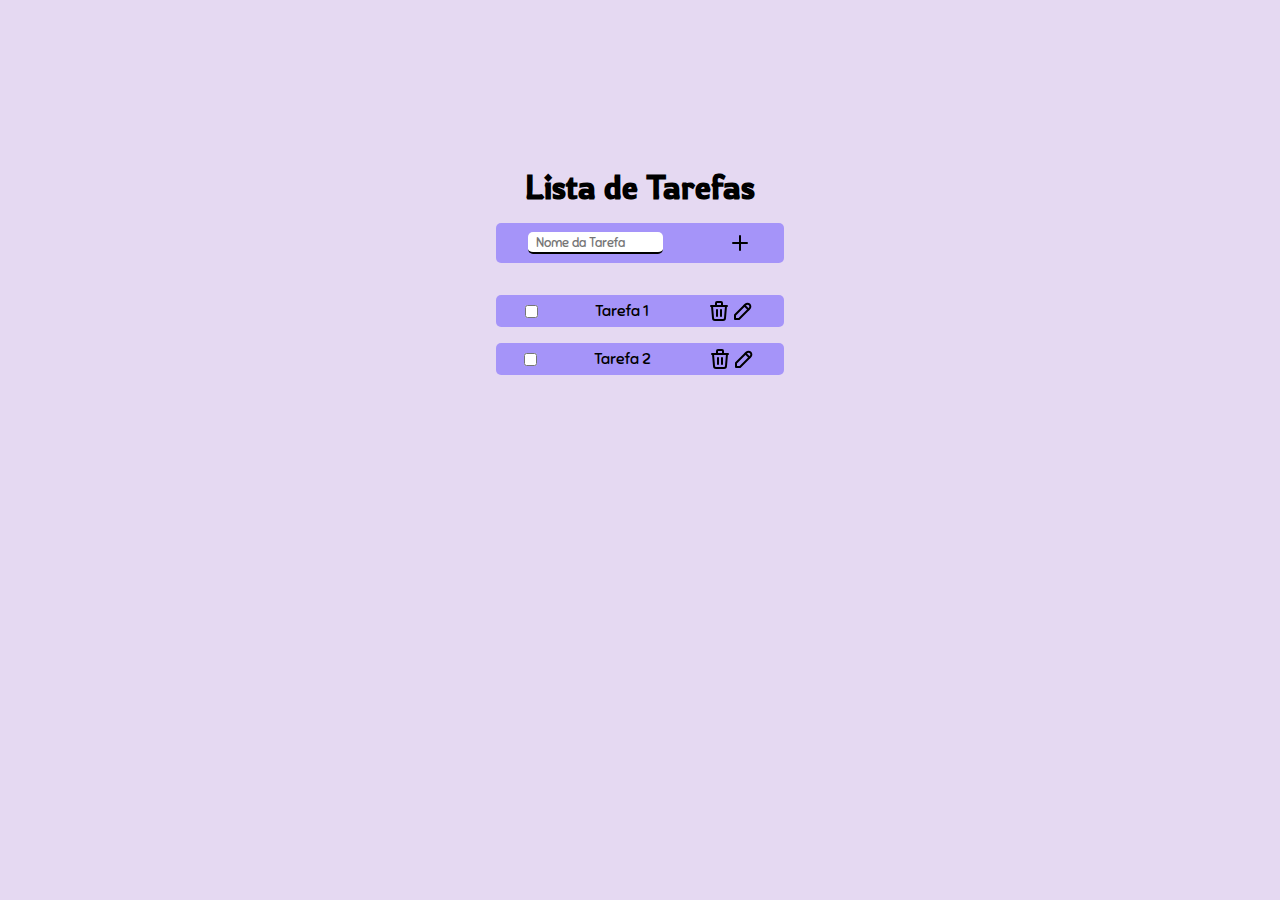
==== index.html @ e4f4f67d "Botão de editar funcionando" ====
<!DOCTYPE html>
<html lang="ptbr">
<head>
    <meta charset="UTF-8">
    <meta name="viewport" content="width=device-width, initial-scale=1.0">
    <title>Lista de Tarefas</title>
    <link rel="stylesheet" href="estilo.css">
    <script type="module" src="logica.js" defer></script>
</head>
<body>
    <div class="container">
        <button id="mudar-tema"></button>
        <div class="listaTarefas">
            <h1>Lista de Tarefas</h1>
                <div class="novaTarefa">
                    <span>
                        <label for="nomeTarefa"></label>
                        <input type="text" id="nomeTarefa" class="nomeTarefa" placeholder="Nome da Tarefa">
                    </span>
                        <svg id="adicionar" xmlns="http://www.w3.org/2000/svg"  width="24"  height="24"  viewBox="0 0 24 24"  fill="none"  stroke="currentColor"  stroke-width="2"  stroke-linecap="round"  stroke-linejoin="round"  class="icon icon-tabler icons-tabler-outline icon-tabler-plus"><path stroke="none" d="M0 0h24v24H0z" fill="none"/><path d="M12 5l0 14" /><path d="M5 12l14 0" /></svg>
                </div> 
                
                <div class="tarefas">
                </div>
                
            </div>
            <div class="progresso">

            </div>
        </div>

    </div>

</body>
</html>
---- estilo.css ----
@font-face {
    font-family: 'Sniglet-Regular';
    src: url('/Sniglet-Regular.ttf');
    font-weight: normal;
    font-style: normal;
}
@font-face {
    font-family: 'Rowdies-Light';
    src: url('/Rowdies-Light.ttf');
    font-weight: normal;
    font-style: normal;
}

:root{
    --fonte-texto: "Sniglet-Regular";
    --fonte-titulo: "Rowdies-Light";

    --cor-textoEscuro: #F5EFFF;
    --cor-primeriaEscuro: #A594F9;
    --cor-secundariaEscuro: #E5D9F2;
    
    --cor-textoClaro: black;
    --cor-primeriaClaro: #E5D9F2;
    --cor-secundariaClaro: #A594F9;
}

*{
    padding: 0;
    margin: 0;
    font-family: var(--fonte-texto);
}

h1{
    font-family: var(--fonte-titulo);
    color: var(--cor-textoClaro);
}

.container{
    display: flex;
    align-items: center;
    justify-content: center;
    width: 100vw;
    height: 100vh;
    background-color: var(--cor-primeriaClaro);
}

.container.tema-escuro{
    display: flex;
    align-items: center;
    justify-content: center;
    width: 100vw;
    height: 100vh;
    background-color: var(--cor-primeriaEscuro);
}

.listaTarefas{
    display: flex;
    flex-direction: column;
    align-items: center;
    justify-content: top;
    margin-top: 3rem;
    height: 70vh;
    width: 20rem;
    padding-top: 1rem;
}

.tarefas{
    width: 90%;
    height: auto;
    display: flex;
    flex-direction: column;
    align-items: center;
    justify-content: center;
    margin-top: 1rem;
}

.tarefa{
    display: flex;
    align-items: center;
    justify-content: space-around;
    width: 100%;
    height: auto;
    min-height: 2rem;
    border-radius: 5px;
    background-color: var(--cor-secundariaClaro);
    margin-top: 1rem;
}

.edicao{
    height: 100%;
    width: auto;
    display: flex;
    align-items: center;
}

.novaTarefa{
    background-color: var(--cor-secundariaClaro);
    width: 90%;
    height: 2.5rem;
    display: flex;
    justify-content:space-around;
    align-items: center;
    border-radius: 5px;
    margin-top: 1rem;
}

.lixo{
    cursor: pointer;
    transition: 0.5s;
}

.editar{
    cursor: pointer;
}

.nomeTarefa{
    height: 1.3rem;
    border-radius: 5px;
    border: none;
    border-bottom: black solid 0.125rem;
    outline: none;
    padding-left: 0.5rem;
}

.salvar{
    background-color: white;
    border: solid 1.3px black;
    border-radius: 5px;
    height: 1.2rem;
    width: 3rem;
    cursor: pointer;
}

.salvar:hover{
    
}

#nome{
    font-family: var(--fonte-texto);
}

svg{
    cursor: pointer;
}

#mudar-tema{
    height: 1rem;
    width: 3rem;
    display: none;
}
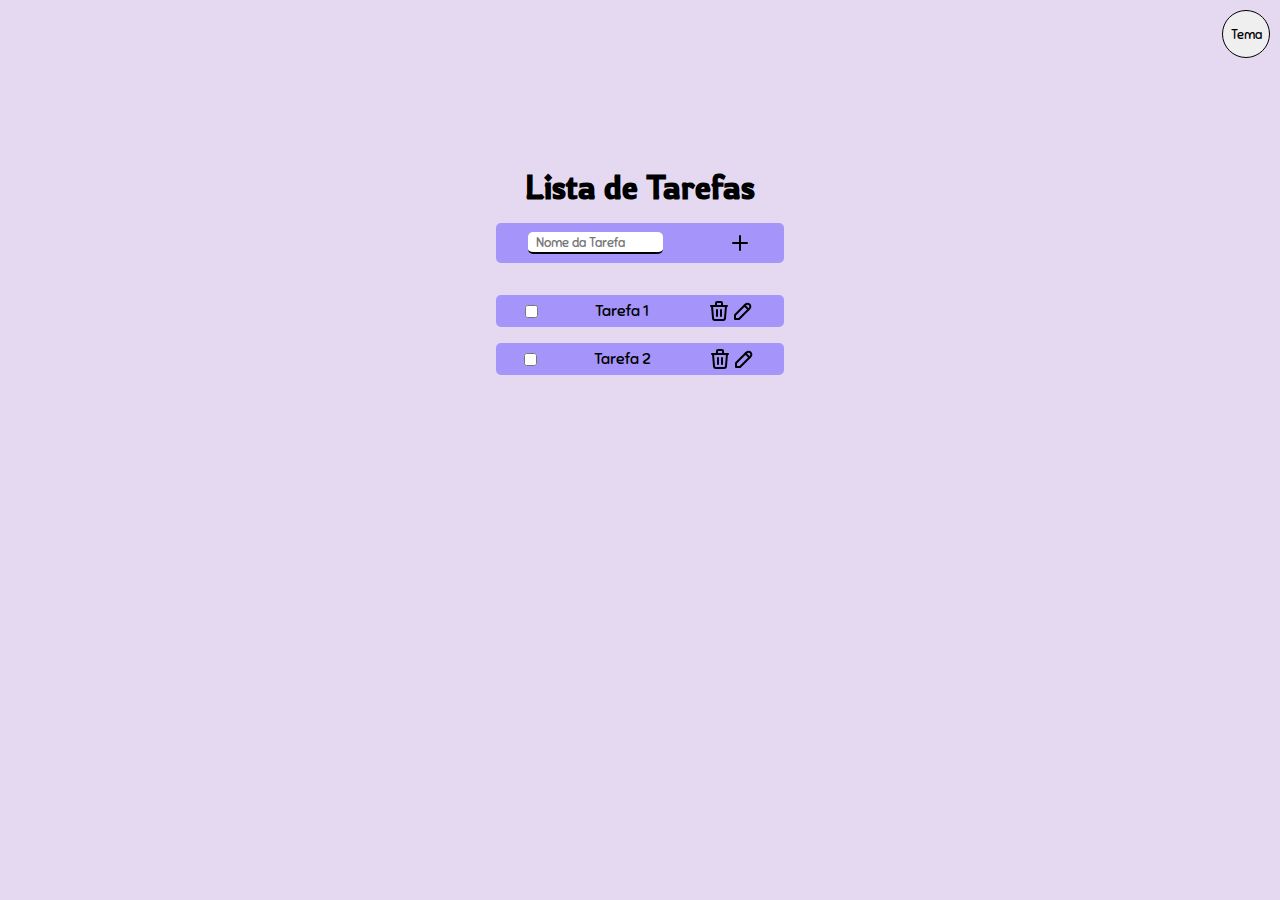
==== commit 3fad1662: "fdsafsd" ====
--- a/index.html
+++ b/index.html
@@ -9,7 +9,7 @@
 </head>
 <body>
     <div class="container">
-        <button id="mudar-tema"></button>
+        <button id="mudar-tema">Tema</button>
         <div class="listaTarefas">
             <h1>Lista de Tarefas</h1>
                 <div class="novaTarefa">
--- a/estilo.css
+++ b/estilo.css
@@ -16,13 +16,29 @@
     --fonte-titulo: "Rowdies-Light";
 
     --cor-textoEscuro: #F5EFFF;
-    --cor-primeriaEscuro: #A594F9;
-    --cor-secundariaEscuro: #E5D9F2;
+    --cor-primeriaEscuro: #31285e;
+    --cor-secundariaEscuro: #110936;
     
     --cor-textoClaro: black;
     --cor-primeriaClaro: #E5D9F2;
     --cor-secundariaClaro: #A594F9;
 }
+
+body[data-theme="dark"] > .container {
+    background-color:var(--cor-primeriaEscuro);
+    color: var(--cor-textoEscuro);
+    
+    
+  } 
+
+  body[data-theme="dark"] .tarefa {
+
+ background-color: var(--cor-secundariaEscuro);
+ }
+
+ body[data-theme="dark"] .listaTarefas {
+columns: var(--cor-textoEscuro);
+ }
 
 *{
     padding: 0;
@@ -42,15 +58,6 @@
     width: 100vw;
     height: 100vh;
     background-color: var(--cor-primeriaClaro);
-}
-
-.container.tema-escuro{
-    display: flex;
-    align-items: center;
-    justify-content: center;
-    width: 100vw;
-    height: 100vh;
-    background-color: var(--cor-primeriaEscuro);
 }
 
 .listaTarefas{
@@ -129,10 +136,24 @@
     height: 1.2rem;
     width: 3rem;
     cursor: pointer;
+    transition: 0.5s ease;
 }
 
 .salvar:hover{
-    
+    /* transform: translateY(-2px); */
+    transform: scale(1.1);
+    background-color: rgb(255, 141, 141);
+    animation: cor 0.5s infinite linear;
+}
+
+@keyframes rodar-peao{
+    0%{transform: rotate(0deg)}
+    100%{transform: rotate(360deg)}
+}
+
+@keyframes cor{
+    0%{filter: hue-rotate(0);}
+    100%{filter: hue-rotate(360deg);}
 }
 
 #nome{
@@ -144,7 +165,11 @@
 }
 
 #mudar-tema{
-    height: 1rem;
+    height: 3rem;
     width: 3rem;
-    display: none;
+    position: fixed;
+    top: 10px;
+    right: 10px;
+    border-radius: 100%;
+    border: solid 1px black;
 }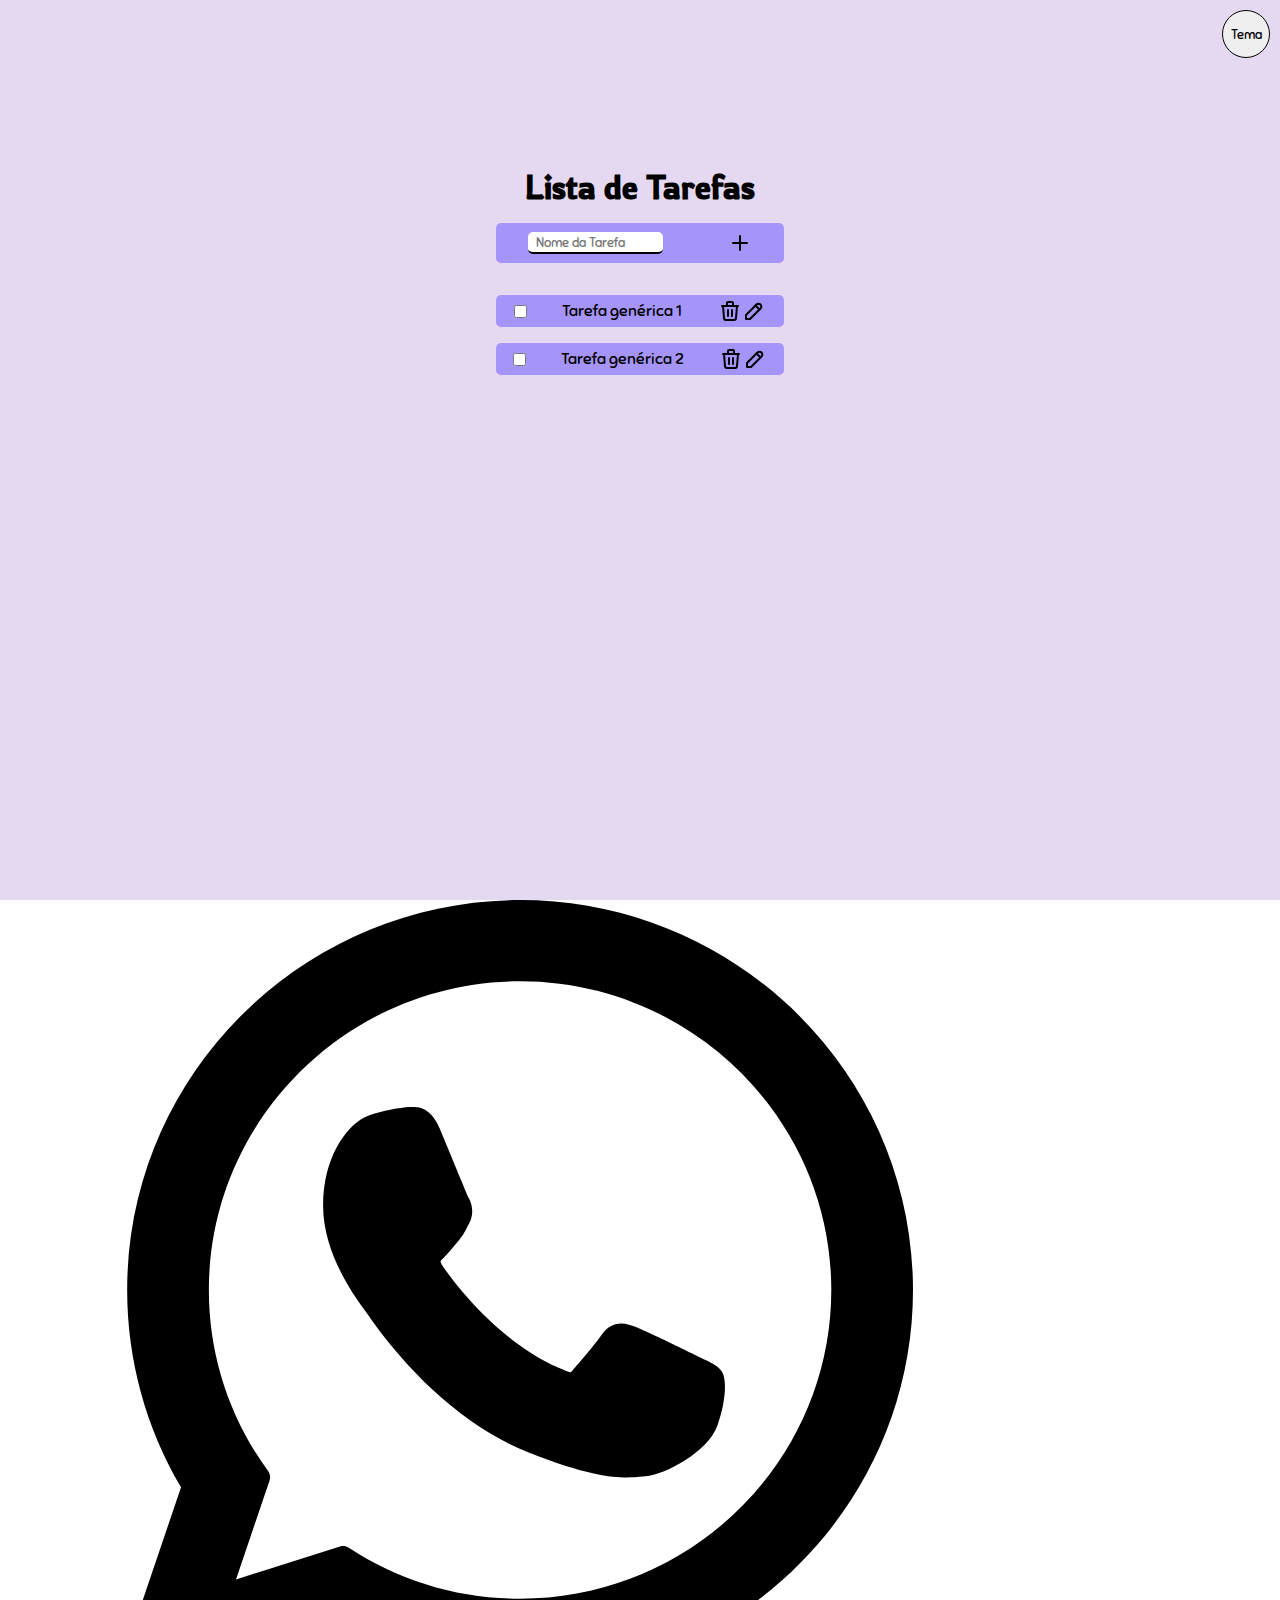
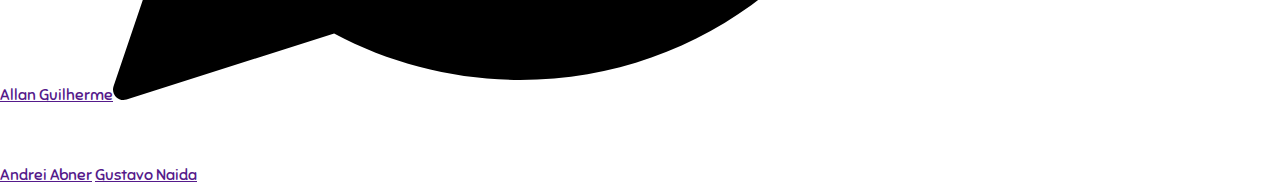
==== commit 79686b18: "inicio do modal" ====
--- a/index.html
+++ b/index.html
@@ -29,6 +29,38 @@
             </div>
         </div>
 
+        <div class="modal">
+            <a href="">Allan Guilherme</a><svg fill="#000000" height="800px" width="800px" version="1.1" id="Layer_1" xmlns="http://www.w3.org/2000/svg" xmlns:xlink="http://www.w3.org/1999/xlink" 
+            viewBox="0 0 308 308" xml:space="preserve">
+       <g id="XMLID_468_">
+           <path id="XMLID_469_" d="M227.904,176.981c-0.6-0.288-23.054-11.345-27.044-12.781c-1.629-0.585-3.374-1.156-5.23-1.156
+               c-3.032,0-5.579,1.511-7.563,4.479c-2.243,3.334-9.033,11.271-11.131,13.642c-0.274,0.313-0.648,0.687-0.872,0.687
+               c-0.201,0-3.676-1.431-4.728-1.888c-24.087-10.463-42.37-35.624-44.877-39.867c-0.358-0.61-0.373-0.887-0.376-0.887
+               c0.088-0.323,0.898-1.135,1.316-1.554c1.223-1.21,2.548-2.805,3.83-4.348c0.607-0.731,1.215-1.463,1.812-2.153
+               c1.86-2.164,2.688-3.844,3.648-5.79l0.503-1.011c2.344-4.657,0.342-8.587-0.305-9.856c-0.531-1.062-10.012-23.944-11.02-26.348
+               c-2.424-5.801-5.627-8.502-10.078-8.502c-0.413,0,0,0-1.732,0.073c-2.109,0.089-13.594,1.601-18.672,4.802
+               c-5.385,3.395-14.495,14.217-14.495,33.249c0,17.129,10.87,33.302,15.537,39.453c0.116,0.155,0.329,0.47,0.638,0.922
+               c17.873,26.102,40.154,45.446,62.741,54.469c21.745,8.686,32.042,9.69,37.896,9.69c0.001,0,0.001,0,0.001,0
+               c2.46,0,4.429-0.193,6.166-0.364l1.102-0.105c7.512-0.666,24.02-9.22,27.775-19.655c2.958-8.219,3.738-17.199,1.77-20.458
+               C233.168,179.508,230.845,178.393,227.904,176.981z"/>
+           <path id="XMLID_470_" d="M156.734,0C73.318,0,5.454,67.354,5.454,150.143c0,26.777,7.166,52.988,20.741,75.928L0.212,302.716
+               c-0.484,1.429-0.124,3.009,0.933,4.085C1.908,307.58,2.943,308,4,308c0.405,0,0.813-0.061,1.211-0.188l79.92-25.396
+               c21.87,11.685,46.588,17.853,71.604,17.853C240.143,300.27,308,232.923,308,150.143C308,67.354,240.143,0,156.734,0z
+                M156.734,268.994c-23.539,0-46.338-6.797-65.936-19.657c-0.659-0.433-1.424-0.655-2.194-0.655c-0.407,0-0.815,0.062-1.212,0.188
+               l-40.035,12.726l12.924-38.129c0.418-1.234,0.209-2.595-0.561-3.647c-14.924-20.392-22.813-44.485-22.813-69.677
+               c0-65.543,53.754-118.867,119.826-118.867c66.064,0,119.812,53.324,119.812,118.867
+               C276.546,215.678,222.799,268.994,156.734,268.994z"/>
+       </g>
+       </svg>
+       <ul>
+        <li></li>
+        <li></li>
+        <li></li>
+       </ul>
+            <a href="">Andrei Abner</a>
+            <a href="">Gustavo Naida</a>
+        </div>
+
     </div>
 
 </body>
--- a/estilo.css
+++ b/estilo.css
@@ -17,7 +17,7 @@
 
     --cor-textoEscuro: #F5EFFF;
     --cor-primeriaEscuro: #31285e;
-    --cor-secundariaEscuro: #110936;
+    --cor-secundariaEscuro: #A594F9;
     
     --cor-textoClaro: black;
     --cor-primeriaClaro: #E5D9F2;
@@ -27,17 +27,18 @@
 body[data-theme="dark"] > .container {
     background-color:var(--cor-primeriaEscuro);
     color: var(--cor-textoEscuro);
-    
-    
   } 
 
-  body[data-theme="dark"] .tarefa {
-
- background-color: var(--cor-secundariaEscuro);
+body[data-theme="dark"] .tarefa {
+    background-color: var(--cor-secundariaEscuro);
  }
 
- body[data-theme="dark"] .listaTarefas {
-columns: var(--cor-textoEscuro);
+body[data-theme="dark"] .listaTarefas {
+    columns: var(--cor-textoEscuro);
+}
+
+ body[data-theme="dark"] h1{
+    color: var(--cor-textoEscuro);
  }
 
 *{
@@ -49,6 +50,7 @@
 h1{
     font-family: var(--fonte-titulo);
     color: var(--cor-textoClaro);
+    transition: 0.5s;
 }
 
 .container{
@@ -58,6 +60,7 @@
     width: 100vw;
     height: 100vh;
     background-color: var(--cor-primeriaClaro);
+    transition: 0.5s;
 }
 
 .listaTarefas{
@@ -113,7 +116,6 @@
 
 .lixo{
     cursor: pointer;
-    transition: 0.5s;
 }
 
 .editar{
@@ -140,20 +142,7 @@
 }
 
 .salvar:hover{
-    /* transform: translateY(-2px); */
     transform: scale(1.1);
-    background-color: rgb(255, 141, 141);
-    animation: cor 0.5s infinite linear;
-}
-
-@keyframes rodar-peao{
-    0%{transform: rotate(0deg)}
-    100%{transform: rotate(360deg)}
-}
-
-@keyframes cor{
-    0%{filter: hue-rotate(0);}
-    100%{filter: hue-rotate(360deg);}
 }
 
 #nome{
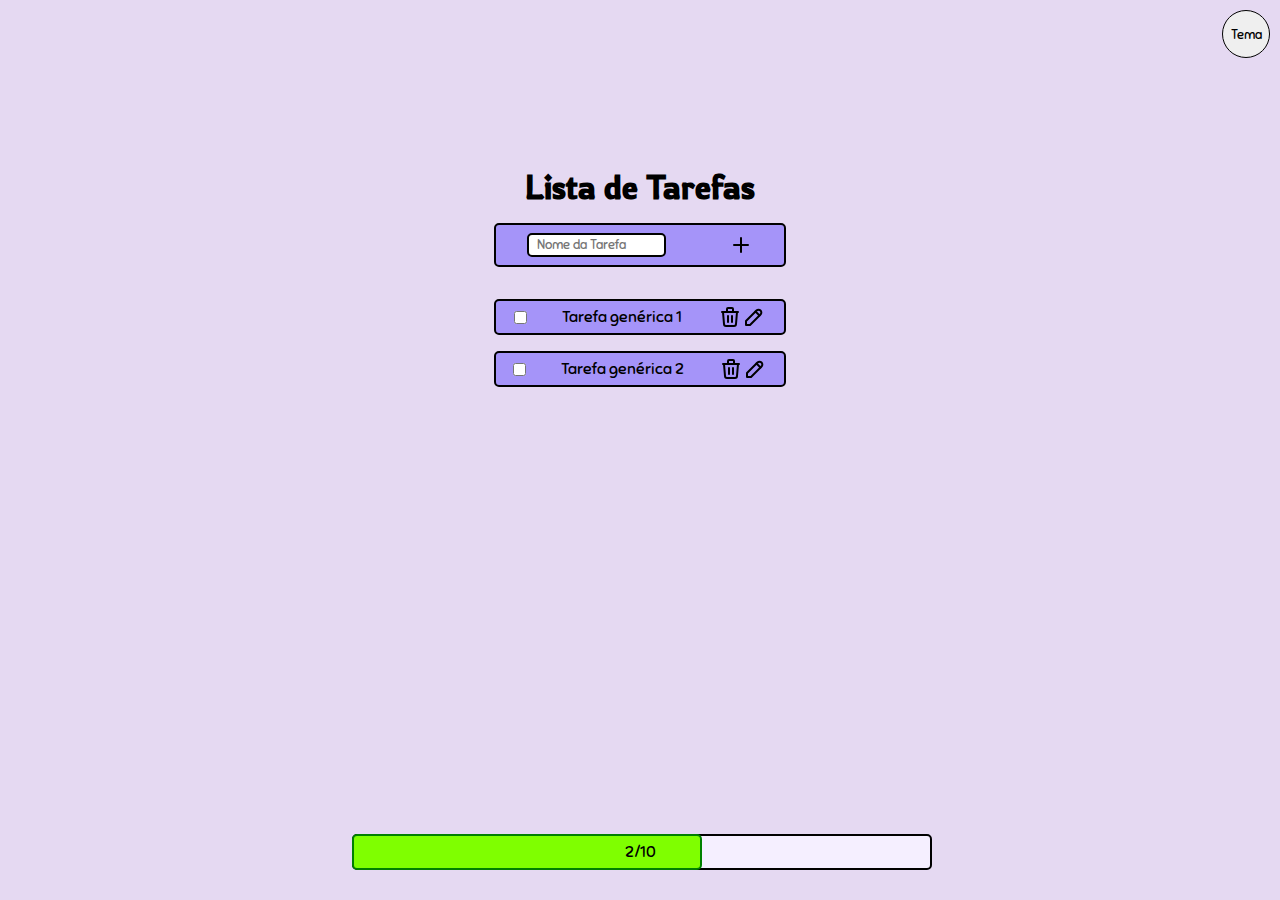
==== commit 9bb80f12: "barra de progresso nao finalizada" ====
--- a/index.html
+++ b/index.html
@@ -24,12 +24,14 @@
                 </div>
                 
             </div>
-            <div class="progresso">
-
+            <div class="progressbar">
+                <div class="fundo"></div>
+                <div class="porcentagem"></div>
+                <p class="numeros">2/10</p>
             </div>
         </div>
 
-        <div class="modal">
+        <!-- <div class="modal">
             <a href="">Allan Guilherme</a><svg fill="#000000" height="800px" width="800px" version="1.1" id="Layer_1" xmlns="http://www.w3.org/2000/svg" xmlns:xlink="http://www.w3.org/1999/xlink" 
             viewBox="0 0 308 308" xml:space="preserve">
        <g id="XMLID_468_">
@@ -61,7 +63,7 @@
             <a href="">Gustavo Naida</a>
         </div>
 
-    </div>
+    </div> -->
 
 </body>
 </html>--- a/estilo.css
+++ b/estilo.css
@@ -31,16 +31,18 @@
 
 body[data-theme="dark"] .tarefa {
     background-color: var(--cor-secundariaEscuro);
+    border: solid 2px var(--cor-secundariaClaro);
  }
 
 body[data-theme="dark"] .listaTarefas {
     columns: var(--cor-textoEscuro);
 }
-
- body[data-theme="dark"] h1{
+body[data-theme="dark"] h1{
     color: var(--cor-textoEscuro);
- }
-
+}
+body[data-theme="dark"] .novaTarefa{
+    border: solid 2px var(--cor-secundariaClaro);
+}
 *{
     padding: 0;
     margin: 0;
@@ -94,6 +96,7 @@
     border-radius: 5px;
     background-color: var(--cor-secundariaClaro);
     margin-top: 1rem;
+    border: solid 2px black;
 }
 
 .edicao{
@@ -112,6 +115,7 @@
     align-items: center;
     border-radius: 5px;
     margin-top: 1rem;
+    border: solid 2px black;
 }
 
 .lixo{
@@ -126,7 +130,7 @@
     height: 1.3rem;
     border-radius: 5px;
     border: none;
-    border-bottom: black solid 0.125rem;
+    border: black solid 2px;
     outline: none;
     padding-left: 0.5rem;
 }
@@ -161,4 +165,48 @@
     right: 10px;
     border-radius: 100%;
     border: solid 1px black;
-}+}
+
+.progressbar{
+    position: fixed;
+    width: 45%;
+    height: 2rem;
+    bottom: 2rem;
+    border-radius: 5px;
+    display: flex;
+    align-items:center;
+    justify-content:flex-start;
+}
+
+.fundo{
+    width: 100%;
+    height: 100%;
+    background-color: var(--cor-textoEscuro);
+    border: solid 2px black;
+    border-radius: 5px;
+    position: absolute;
+    z-index: 0;
+}
+
+.porcentagem{
+    width: 60%;
+    height: 100%;
+    background-color: chartreuse;
+    border: solid 2px green;
+    border-radius: 5px;
+    position: absolute;
+    z-index: 1;
+    transition: 0.5s;
+}
+
+.numeros{
+    text-align: center;
+    position: absolute;
+    left: 50%;
+    transform: translateX(-50%);
+    z-index: 1;
+}
+
+/* body[data-theme="dark"] > .porcentagem {
+    width: 0;
+}  */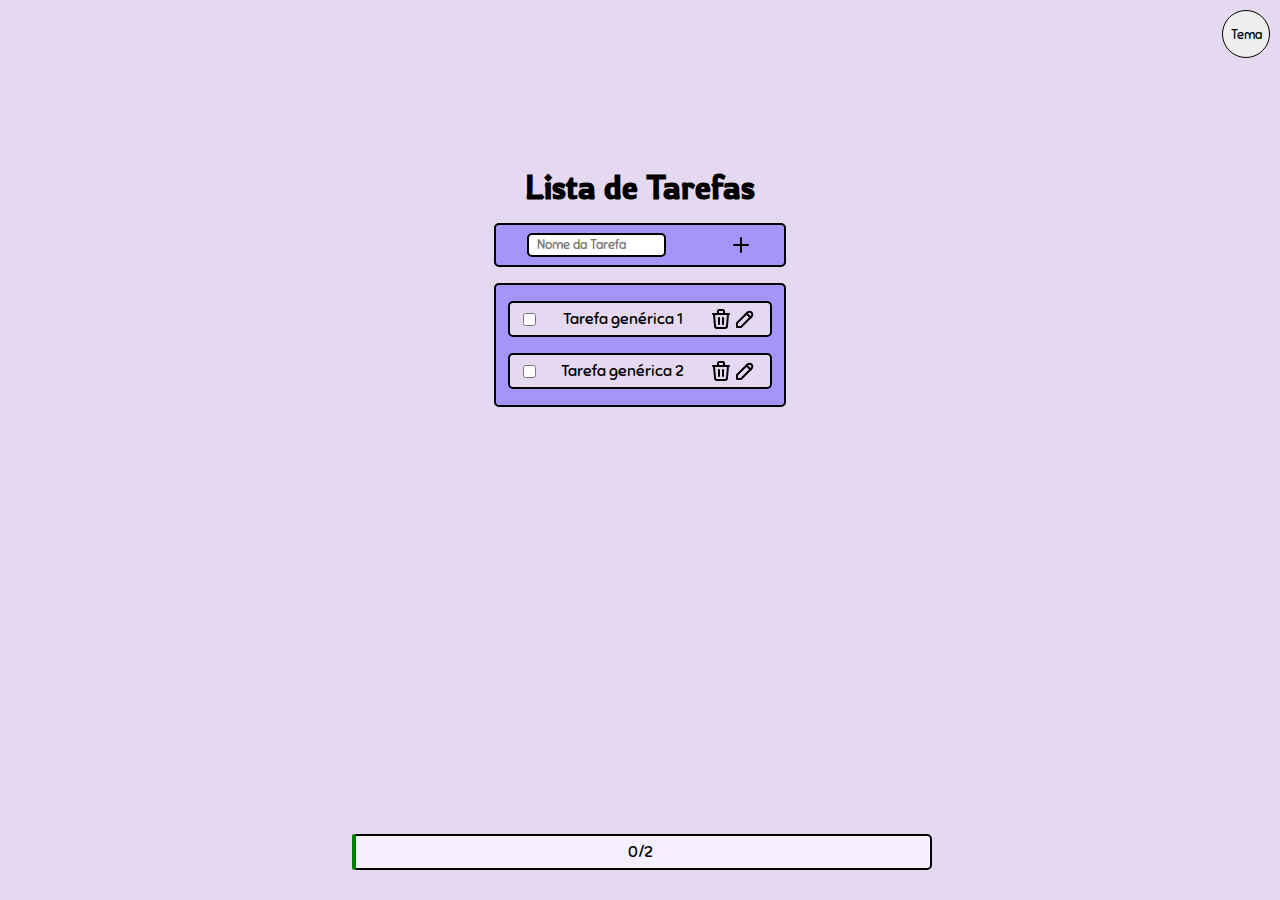
==== commit e4a9755a: "barra de progresso" ====
--- a/index.html
+++ b/index.html
@@ -1,37 +1,56 @@
 <!DOCTYPE html>
 <html lang="ptbr">
-<head>
-    <meta charset="UTF-8">
-    <meta name="viewport" content="width=device-width, initial-scale=1.0">
+  <head>
+    <meta charset="UTF-8" />
+    <meta name="viewport" content="width=device-width, initial-scale=1.0" />
     <title>Lista de Tarefas</title>
-    <link rel="stylesheet" href="estilo.css">
+    <link rel="stylesheet" href="estilo.css" />
     <script type="module" src="logica.js" defer></script>
-</head>
-<body>
+  </head>
+  <body>
     <div class="container">
-        <button id="mudar-tema">Tema</button>
-        <div class="listaTarefas">
-            <h1>Lista de Tarefas</h1>
-                <div class="novaTarefa">
-                    <span>
-                        <label for="nomeTarefa"></label>
-                        <input type="text" id="nomeTarefa" class="nomeTarefa" placeholder="Nome da Tarefa">
-                    </span>
-                        <svg id="adicionar" xmlns="http://www.w3.org/2000/svg"  width="24"  height="24"  viewBox="0 0 24 24"  fill="none"  stroke="currentColor"  stroke-width="2"  stroke-linecap="round"  stroke-linejoin="round"  class="icon icon-tabler icons-tabler-outline icon-tabler-plus"><path stroke="none" d="M0 0h24v24H0z" fill="none"/><path d="M12 5l0 14" /><path d="M5 12l14 0" /></svg>
-                </div> 
-                
-                <div class="tarefas">
-                </div>
-                
-            </div>
-            <div class="progressbar">
-                <div class="fundo"></div>
-                <div class="porcentagem"></div>
-                <p class="numeros">2/10</p>
-            </div>
+      <button id="mudar-tema">Tema</button>
+      <div class="listaTarefas">
+        <h1>Lista de Tarefas</h1>
+        <div class="novaTarefa">
+          <span>
+            <label for="nomeTarefa"></label>
+            <input
+              type="text"
+              id="nomeTarefa"
+              class="nomeTarefa"
+              placeholder="Nome da Tarefa"
+            />
+          </span>
+          <svg
+            id="adicionar"
+            xmlns="http://www.w3.org/2000/svg"
+            width="24"
+            height="24"
+            viewBox="0 0 24 24"
+            fill="none"
+            stroke="currentColor"
+            stroke-width="2"
+            stroke-linecap="round"
+            stroke-linejoin="round"
+            class="icon icon-tabler icons-tabler-outline icon-tabler-plus"
+          >
+            <path stroke="none" d="M0 0h24v24H0z" fill="none" />
+            <path d="M12 5l0 14" />
+            <path d="M5 12l14 0" />
+          </svg>
         </div>
 
-        <!-- <div class="modal">
+        <div class="tarefas"></div>
+      </div>
+      <div class="progressbar">
+        <div id="fundo"></div>
+        <div id="porcentagem"></div>
+        <p id="numeros"></p>
+      </div>
+    </div>
+
+    <!-- <div class="modal">
             <a href="">Allan Guilherme</a><svg fill="#000000" height="800px" width="800px" version="1.1" id="Layer_1" xmlns="http://www.w3.org/2000/svg" xmlns:xlink="http://www.w3.org/1999/xlink" 
             viewBox="0 0 308 308" xml:space="preserve">
        <g id="XMLID_468_">
@@ -64,6 +83,5 @@
         </div>
 
     </div> -->
-
-</body>
-</html>+  </body>
+</html>
--- a/estilo.css
+++ b/estilo.css
@@ -1,212 +1,214 @@
 @font-face {
-    font-family: 'Sniglet-Regular';
-    src: url('/Sniglet-Regular.ttf');
-    font-weight: normal;
-    font-style: normal;
+  font-family: "Sniglet-Regular";
+  src: url("/Sniglet-Regular.ttf");
+  font-weight: normal;
+  font-style: normal;
 }
 @font-face {
-    font-family: 'Rowdies-Light';
-    src: url('/Rowdies-Light.ttf');
-    font-weight: normal;
-    font-style: normal;
-}
-
-:root{
-    --fonte-texto: "Sniglet-Regular";
-    --fonte-titulo: "Rowdies-Light";
-
-    --cor-textoEscuro: #F5EFFF;
-    --cor-primeriaEscuro: #31285e;
-    --cor-secundariaEscuro: #A594F9;
-    
-    --cor-textoClaro: black;
-    --cor-primeriaClaro: #E5D9F2;
-    --cor-secundariaClaro: #A594F9;
+  font-family: "Rowdies-Light";
+  src: url("/Rowdies-Light.ttf");
+  font-weight: normal;
+  font-style: normal;
+}
+
+:root {
+  --fonte-texto: "Sniglet-Regular";
+  --fonte-titulo: "Rowdies-Light";
+
+  --cor-textoEscuro: #f5efff;
+  --cor-primeriaEscuro: #31285e;
+  --cor-secundariaEscuro: #a594f9;
+
+  --cor-textoClaro: black;
+  --cor-primeriaClaro: #e5d9f2;
+  --cor-secundariaClaro: #a594f9;
 }
 
 body[data-theme="dark"] > .container {
-    background-color:var(--cor-primeriaEscuro);
-    color: var(--cor-textoEscuro);
-  } 
+  background-color: var(--cor-primeriaEscuro);
+  color: var(--cor-textoEscuro);
+}
 
 body[data-theme="dark"] .tarefa {
-    background-color: var(--cor-secundariaEscuro);
-    border: solid 2px var(--cor-secundariaClaro);
- }
+  background-color: var(--cor-secundariaEscuro);
+}
 
 body[data-theme="dark"] .listaTarefas {
-    columns: var(--cor-textoEscuro);
-}
-body[data-theme="dark"] h1{
-    color: var(--cor-textoEscuro);
-}
-body[data-theme="dark"] .novaTarefa{
-    border: solid 2px var(--cor-secundariaClaro);
-}
-*{
-    padding: 0;
-    margin: 0;
-    font-family: var(--fonte-texto);
-}
-
-h1{
-    font-family: var(--fonte-titulo);
-    color: var(--cor-textoClaro);
-    transition: 0.5s;
-}
-
-.container{
-    display: flex;
-    align-items: center;
-    justify-content: center;
-    width: 100vw;
-    height: 100vh;
-    background-color: var(--cor-primeriaClaro);
-    transition: 0.5s;
-}
-
-.listaTarefas{
-    display: flex;
-    flex-direction: column;
-    align-items: center;
-    justify-content: top;
-    margin-top: 3rem;
-    height: 70vh;
-    width: 20rem;
-    padding-top: 1rem;
-}
-
-.tarefas{
-    width: 90%;
-    height: auto;
-    display: flex;
-    flex-direction: column;
-    align-items: center;
-    justify-content: center;
-    margin-top: 1rem;
-}
-
-.tarefa{
-    display: flex;
-    align-items: center;
-    justify-content: space-around;
-    width: 100%;
-    height: auto;
-    min-height: 2rem;
-    border-radius: 5px;
-    background-color: var(--cor-secundariaClaro);
-    margin-top: 1rem;
-    border: solid 2px black;
-}
-
-.edicao{
-    height: 100%;
-    width: auto;
-    display: flex;
-    align-items: center;
-}
-
-.novaTarefa{
-    background-color: var(--cor-secundariaClaro);
-    width: 90%;
-    height: 2.5rem;
-    display: flex;
-    justify-content:space-around;
-    align-items: center;
-    border-radius: 5px;
-    margin-top: 1rem;
-    border: solid 2px black;
-}
-
-.lixo{
-    cursor: pointer;
-}
-
-.editar{
-    cursor: pointer;
-}
-
-.nomeTarefa{
-    height: 1.3rem;
-    border-radius: 5px;
-    border: none;
-    border: black solid 2px;
-    outline: none;
-    padding-left: 0.5rem;
-}
-
-.salvar{
-    background-color: white;
-    border: solid 1.3px black;
-    border-radius: 5px;
-    height: 1.2rem;
-    width: 3rem;
-    cursor: pointer;
-    transition: 0.5s ease;
-}
-
-.salvar:hover{
-    transform: scale(1.1);
-}
-
-#nome{
-    font-family: var(--fonte-texto);
-}
-
-svg{
-    cursor: pointer;
-}
-
-#mudar-tema{
-    height: 3rem;
-    width: 3rem;
-    position: fixed;
-    top: 10px;
-    right: 10px;
-    border-radius: 100%;
-    border: solid 1px black;
-}
-
-.progressbar{
-    position: fixed;
-    width: 45%;
-    height: 2rem;
-    bottom: 2rem;
-    border-radius: 5px;
-    display: flex;
-    align-items:center;
-    justify-content:flex-start;
-}
-
-.fundo{
-    width: 100%;
-    height: 100%;
-    background-color: var(--cor-textoEscuro);
-    border: solid 2px black;
-    border-radius: 5px;
-    position: absolute;
-    z-index: 0;
-}
-
-.porcentagem{
-    width: 60%;
-    height: 100%;
-    background-color: chartreuse;
-    border: solid 2px green;
-    border-radius: 5px;
-    position: absolute;
-    z-index: 1;
-    transition: 0.5s;
-}
-
-.numeros{
-    text-align: center;
-    position: absolute;
-    left: 50%;
-    transform: translateX(-50%);
-    z-index: 1;
-}
-
-/* body[data-theme="dark"] > .porcentagem {
-    width: 0;
-}  */+  columns: var(--cor-textoEscuro);
+}
+body[data-theme="dark"] h1 {
+  color: var(--cor-textoEscuro);
+}
+body[data-theme="dark"] .tarefas {
+  background-color: var(--cor-primeriaClaro);
+}
+* {
+  padding: 0;
+  margin: 0;
+  font-family: var(--fonte-texto);
+}
+
+h1 {
+  font-family: var(--fonte-titulo);
+  color: var(--cor-textoClaro);
+  transition: 0.5s;
+}
+
+.container {
+  display: flex;
+  align-items: center;
+  justify-content: center;
+  width: 100vw;
+  height: 100vh;
+  background-color: var(--cor-primeriaClaro);
+  transition: 0.5s;
+}
+
+.listaTarefas {
+  display: flex;
+  flex-direction: column;
+  align-items: center;
+  justify-content: top;
+  margin-top: 3rem;
+  height: 70vh;
+  width: 20rem;
+  padding-top: 1rem;
+}
+
+.tarefas {
+  width: 90%;
+  height: auto;
+  display: flex;
+  flex-direction: column;
+  align-items: center;
+  justify-content: center;
+  margin-top: 1rem;
+  overflow-y: auto;
+  overflow-x: hidden;
+  background-color: var(--cor-secundariaClaro);
+  border-radius: 5px;
+  border: solid 2px black;
+  padding-bottom: 1rem;
+}
+
+.tarefa {
+  display: flex;
+  align-items: center;
+  justify-content: space-around;
+  width: 90%;
+  height: auto;
+  min-height: 2rem;
+  border-radius: 5px;
+  background-color: var(--cor-primeriaClaro);
+  margin-top: 1rem;
+  border: solid 2px black;
+}
+
+.edicao {
+  height: 100%;
+  width: auto;
+  display: flex;
+  align-items: center;
+}
+
+.novaTarefa {
+  background-color: var(--cor-secundariaClaro);
+  width: 90%;
+  height: 2.5rem;
+  display: flex;
+  justify-content: space-around;
+  align-items: center;
+  border-radius: 5px;
+  margin-top: 1rem;
+  border: solid 2px black;
+}
+
+.lixo {
+  cursor: pointer;
+}
+
+.editar {
+  cursor: pointer;
+}
+
+.nomeTarefa {
+  height: 1.3rem;
+  border-radius: 5px;
+  border: none;
+  border: black solid 2px;
+  outline: none;
+  padding-left: 0.5rem;
+}
+
+.salvar {
+  background-color: white;
+  border: solid 1.3px black;
+  border-radius: 5px;
+  height: 1.2rem;
+  width: 3rem;
+  cursor: pointer;
+  transition: 0.5s ease;
+}
+
+.salvar:hover {
+  transform: scale(1.1);
+}
+
+#nome {
+  font-family: var(--fonte-texto);
+}
+
+svg {
+  cursor: pointer;
+}
+
+#mudar-tema {
+  height: 3rem;
+  width: 3rem;
+  position: fixed;
+  top: 10px;
+  right: 10px;
+  border-radius: 100%;
+  border: solid 1px black;
+}
+
+.progressbar {
+  position: fixed;
+  width: 45%;
+  height: 2rem;
+  bottom: 2rem;
+  border-radius: 5px;
+  display: flex;
+  align-items: center;
+  justify-content: flex-start;
+}
+
+#fundo {
+  width: 100%;
+  height: 100%;
+  background-color: var(--cor-textoEscuro);
+  border: solid 2px black;
+  border-radius: 5px;
+  position: absolute;
+  z-index: 0;
+}
+
+#porcentagem {
+  width: 60%;
+  height: 100%;
+  background-color: chartreuse;
+  border: solid 2px green;
+  border-radius: 5px;
+  position: absolute;
+  z-index: 1;
+  transition: 0.5s;
+}
+
+#numeros {
+  text-align: center;
+  position: absolute;
+  left: 50%;
+  transform: translateX(-50%);
+  z-index: 1;
+  color: black;
+}
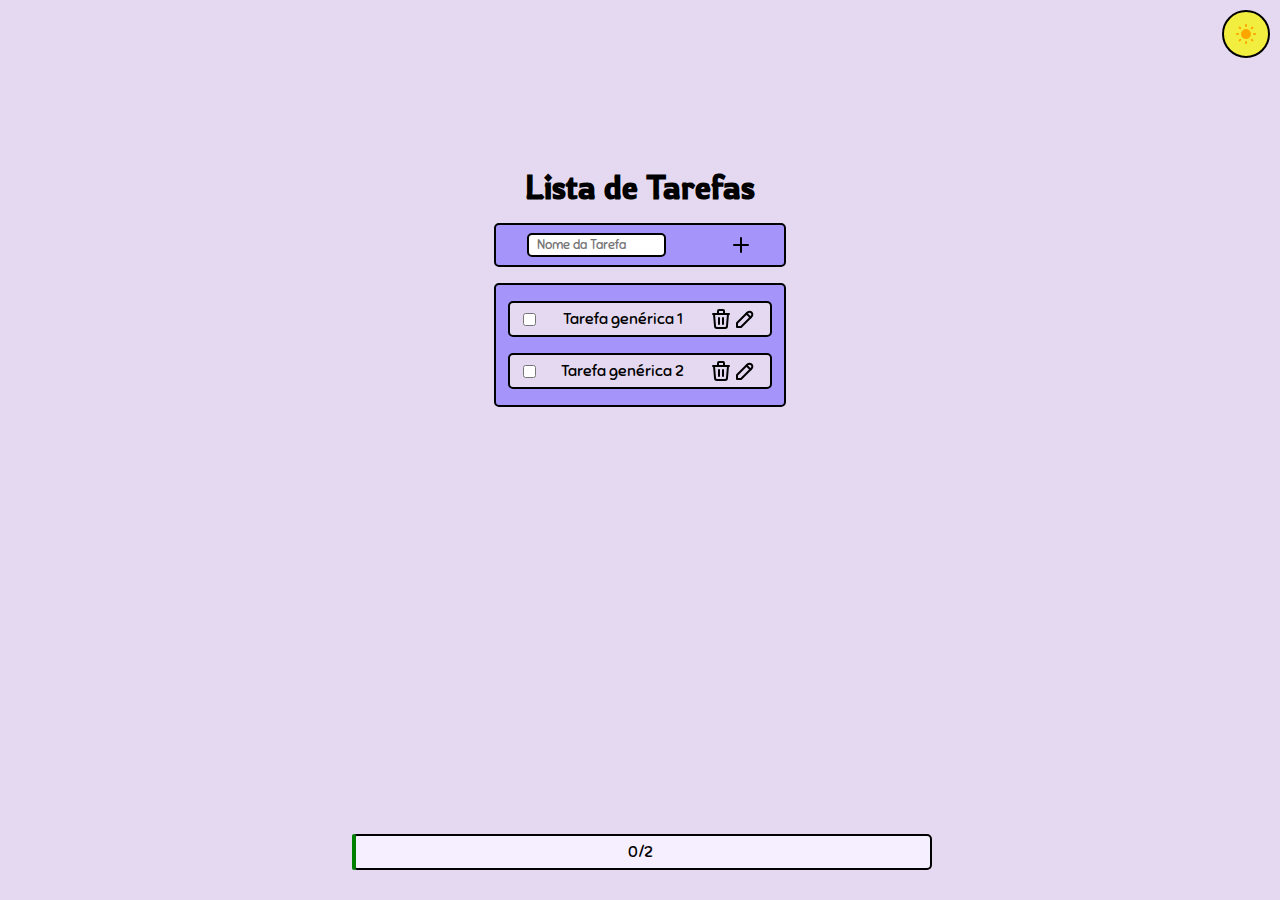
==== commit 57ba62a2: "sol e lua" ====
--- a/index.html
+++ b/index.html
@@ -9,7 +9,10 @@
   </head>
   <body>
     <div class="container">
-      <button id="mudar-tema">Tema</button>
+      <button id="mudar-tema">
+        <svg id="sol" xmlns="http://www.w3.org/2000/svg"  width="24"  height="24"  viewBox="0 0 24 24"  fill="currentColor"  class="icon icon-tabler icons-tabler-filled icon-tabler-sun"><path stroke="none" d="M0 0h24v24H0z" fill="none"/><path d="M12 19a1 1 0 0 1 .993 .883l.007 .117v1a1 1 0 0 1 -1.993 .117l-.007 -.117v-1a1 1 0 0 1 1 -1z" /><path d="M18.313 16.91l.094 .083l.7 .7a1 1 0 0 1 -1.32 1.497l-.094 -.083l-.7 -.7a1 1 0 0 1 1.218 -1.567l.102 .07z" /><path d="M7.007 16.993a1 1 0 0 1 .083 1.32l-.083 .094l-.7 .7a1 1 0 0 1 -1.497 -1.32l.083 -.094l.7 -.7a1 1 0 0 1 1.414 0z" /><path d="M4 11a1 1 0 0 1 .117 1.993l-.117 .007h-1a1 1 0 0 1 -.117 -1.993l.117 -.007h1z" /><path d="M21 11a1 1 0 0 1 .117 1.993l-.117 .007h-1a1 1 0 0 1 -.117 -1.993l.117 -.007h1z" /><path d="M6.213 4.81l.094 .083l.7 .7a1 1 0 0 1 -1.32 1.497l-.094 -.083l-.7 -.7a1 1 0 0 1 1.217 -1.567l.102 .07z" /><path d="M19.107 4.893a1 1 0 0 1 .083 1.32l-.083 .094l-.7 .7a1 1 0 0 1 -1.497 -1.32l.083 -.094l.7 -.7a1 1 0 0 1 1.414 0z" /><path d="M12 2a1 1 0 0 1 .993 .883l.007 .117v1a1 1 0 0 1 -1.993 .117l-.007 -.117v-1a1 1 0 0 1 1 -1z" /><path d="M12 7a5 5 0 1 1 -4.995 5.217l-.005 -.217l.005 -.217a5 5 0 0 1 4.995 -4.783z" /></svg>
+        <svg id="lua" xmlns="http://www.w3.org/2000/svg"  width="20"  height="20"  viewBox="0 0 24 24"  fill="currentColor"  class="icon icon-tabler icons-tabler-filled icon-tabler-moon"><path stroke="none" d="M0 0h24v24H0z" fill="none"/><path d="M12 1.992a10 10 0 1 0 9.236 13.838c.341 -.82 -.476 -1.644 -1.298 -1.31a6.5 6.5 0 0 1 -6.864 -10.787l.077 -.08c.551 -.63 .113 -1.653 -.758 -1.653h-.266l-.068 -.006l-.06 -.002z" /></svg>
+      </button>
       <div class="listaTarefas">
         <h1>Lista de Tarefas</h1>
         <div class="novaTarefa">
@@ -48,40 +51,91 @@
         <div id="porcentagem"></div>
         <p id="numeros"></p>
       </div>
+    
+
+      <div id="modal">
+        <svg id="fechar" xmlns="http://www.w3.org/2000/svg"  width="24"  height="24"  viewBox="0 0 24 24"  fill="none"  stroke="currentColor"  stroke-width="2"  stroke-linecap="round"  stroke-linejoin="round"  class="icon icon-tabler icons-tabler-outline icon-tabler-x"><path stroke="none" d="M0 0h24v24H0z" fill="none"/><path d="M18 6l-12 12" /><path d="M6 6l12 12" /></svg>
+        <h1>Desenvolvimento Web 1</h1>
+        <div class="contato">
+          <h2>Alunos:</h2>
+          <ul class="alunos">
+            <li>
+              <a target="_blank" href="">Allan Guilherme</a>
+              <a target="_blank" href="https://api.whatsapp.com/send?phone=5544999206649">
+                <svg fill="#000000" height="20px" width="20px" version="1.1" id="Layer_1" xmlns="http://www.w3.org/2000/svg" xmlns:xlink="http://www.w3.org/1999/xlink"
+                viewBox="0 0 308 308" xml:space="preserve">
+                <g id="XMLID_468_">
+                    <path id="XMLID_469_" d="M227.904,176.981c-0.6-0.288-23.054-11.345-27.044-12.781c-1.629-0.585-3.374-1.156-5.23-1.156
+                        c-3.032,0-5.579,1.511-7.563,4.479c-2.243,3.334-9.033,11.271-11.131,13.642c-0.274,0.313-0.648,0.687-0.872,0.687
+                        c-0.201,0-3.676-1.431-4.728-1.888c-24.087-10.463-42.37-35.624-44.877-39.867c-0.358-0.61-0.373-0.887-0.376-0.887
+                        c0.088-0.323,0.898-1.135,1.316-1.554c1.223-1.21,2.548-2.805,3.83-4.348c0.607-0.731,1.215-1.463,1.812-2.153
+                        c1.86-2.164,2.688-3.844,3.648-5.79l0.503-1.011c2.344-4.657,0.342-8.587-0.305-9.856c-0.531-1.062-10.012-23.944-11.02-26.348
+                        c-2.424-5.801-5.627-8.502-10.078-8.502c-0.413,0,0,0-1.732,0.073c-2.109,0.089-13.594,1.601-18.672,4.802
+                        c-5.385,3.395-14.495,14.217-14.495,33.249c0,17.129,10.87,33.302,15.537,39.453c0.116,0.155,0.329,0.47,0.638,0.922
+                        c17.873,26.102,40.154,45.446,62.741,54.469c21.745,8.686,32.042,9.69,37.896,9.69c0.001,0,0.001,0,0.001,0
+                        c2.46,0,4.429-0.193,6.166-0.364l1.102-0.105c7.512-0.666,24.02-9.22,27.775-19.655c2.958-8.219,3.738-17.199,1.77-20.458
+                        C233.168,179.508,230.845,178.393,227.904,176.981z"/>
+                    <path id="XMLID_470_" d="M156.734,0C73.318,0,5.454,67.354,5.454,150.143c0,26.777,7.166,52.988,20.741,75.928L0.212,302.716
+                        c-0.484,1.429-0.124,3.009,0.933,4.085C1.908,307.58,2.943,308,4,308c0.405,0,0.813-0.061,1.211-0.188l79.92-25.396
+                        c21.87,11.685,46.588,17.853,71.604,17.853C240.143,300.27,308,232.923,308,150.143C308,67.354,240.143,0,156.734,0z
+                          M156.734,268.994c-23.539,0-46.338-6.797-65.936-19.657c-0.659-0.433-1.424-0.655-2.194-0.655c-0.407,0-0.815,0.062-1.212,0.188
+                        l-40.035,12.726l12.924-38.129c0.418-1.234,0.209-2.595-0.561-3.647c-14.924-20.392-22.813-44.485-22.813-69.677 c0-65.543,53.754-118.867,119.826-118.867c66.064,0,119.812,53.324,119.812,118.867 C276.546,215.678,222.799,268.994,156.734,268.994z"/></g>
+                </svg>
+              </a>
+            </li>
+            <li>
+              <a target="_blank" href="">Andrei Abner</a>
+              <a target="_blank" href="https://api.whatsapp.com/send?phone=5544998954880">
+                <svg fill="#000000" height="20px" width="20px" version="1.1" id="Layer_1" xmlns="http://www.w3.org/2000/svg" xmlns:xlink="http://www.w3.org/1999/xlink"
+                viewBox="0 0 308 308" xml:space="preserve">
+                <g id="XMLID_468_">
+                    <path id="XMLID_469_" d="M227.904,176.981c-0.6-0.288-23.054-11.345-27.044-12.781c-1.629-0.585-3.374-1.156-5.23-1.156
+                        c-3.032,0-5.579,1.511-7.563,4.479c-2.243,3.334-9.033,11.271-11.131,13.642c-0.274,0.313-0.648,0.687-0.872,0.687
+                        c-0.201,0-3.676-1.431-4.728-1.888c-24.087-10.463-42.37-35.624-44.877-39.867c-0.358-0.61-0.373-0.887-0.376-0.887
+                        c0.088-0.323,0.898-1.135,1.316-1.554c1.223-1.21,2.548-2.805,3.83-4.348c0.607-0.731,1.215-1.463,1.812-2.153
+                        c1.86-2.164,2.688-3.844,3.648-5.79l0.503-1.011c2.344-4.657,0.342-8.587-0.305-9.856c-0.531-1.062-10.012-23.944-11.02-26.348
+                        c-2.424-5.801-5.627-8.502-10.078-8.502c-0.413,0,0,0-1.732,0.073c-2.109,0.089-13.594,1.601-18.672,4.802
+                        c-5.385,3.395-14.495,14.217-14.495,33.249c0,17.129,10.87,33.302,15.537,39.453c0.116,0.155,0.329,0.47,0.638,0.922
+                        c17.873,26.102,40.154,45.446,62.741,54.469c21.745,8.686,32.042,9.69,37.896,9.69c0.001,0,0.001,0,0.001,0
+                        c2.46,0,4.429-0.193,6.166-0.364l1.102-0.105c7.512-0.666,24.02-9.22,27.775-19.655c2.958-8.219,3.738-17.199,1.77-20.458
+                        C233.168,179.508,230.845,178.393,227.904,176.981z"/>
+                    <path id="XMLID_470_" d="M156.734,0C73.318,0,5.454,67.354,5.454,150.143c0,26.777,7.166,52.988,20.741,75.928L0.212,302.716
+                        c-0.484,1.429-0.124,3.009,0.933,4.085C1.908,307.58,2.943,308,4,308c0.405,0,0.813-0.061,1.211-0.188l79.92-25.396
+                        c21.87,11.685,46.588,17.853,71.604,17.853C240.143,300.27,308,232.923,308,150.143C308,67.354,240.143,0,156.734,0z
+                          M156.734,268.994c-23.539,0-46.338-6.797-65.936-19.657c-0.659-0.433-1.424-0.655-2.194-0.655c-0.407,0-0.815,0.062-1.212,0.188
+                        l-40.035,12.726l12.924-38.129c0.418-1.234,0.209-2.595-0.561-3.647c-14.924-20.392-22.813-44.485-22.813-69.677 c0-65.543,53.754-118.867,119.826-118.867c66.064,0,119.812,53.324,119.812,118.867 C276.546,215.678,222.799,268.994,156.734,268.994z"/></g>
+                </svg>
+              </a>
+            </li>
+            <li>
+              <a target="_blank" href="">Gustavo Naida</a>
+              <a target="_blank" href="https://api.whatsapp.com/send?phone=5544999085795">
+                <svg fill="#000000" height="20px" width="20px" version="1.1" id="Layer_1" xmlns="http://www.w3.org/2000/svg" xmlns:xlink="http://www.w3.org/1999/xlink"
+                viewBox="0 0 308 308" xml:space="preserve">
+                <g id="XMLID_468_">
+                    <path id="XMLID_469_" d="M227.904,176.981c-0.6-0.288-23.054-11.345-27.044-12.781c-1.629-0.585-3.374-1.156-5.23-1.156
+                        c-3.032,0-5.579,1.511-7.563,4.479c-2.243,3.334-9.033,11.271-11.131,13.642c-0.274,0.313-0.648,0.687-0.872,0.687
+                        c-0.201,0-3.676-1.431-4.728-1.888c-24.087-10.463-42.37-35.624-44.877-39.867c-0.358-0.61-0.373-0.887-0.376-0.887
+                        c0.088-0.323,0.898-1.135,1.316-1.554c1.223-1.21,2.548-2.805,3.83-4.348c0.607-0.731,1.215-1.463,1.812-2.153
+                        c1.86-2.164,2.688-3.844,3.648-5.79l0.503-1.011c2.344-4.657,0.342-8.587-0.305-9.856c-0.531-1.062-10.012-23.944-11.02-26.348
+                        c-2.424-5.801-5.627-8.502-10.078-8.502c-0.413,0,0,0-1.732,0.073c-2.109,0.089-13.594,1.601-18.672,4.802
+                        c-5.385,3.395-14.495,14.217-14.495,33.249c0,17.129,10.87,33.302,15.537,39.453c0.116,0.155,0.329,0.47,0.638,0.922
+                        c17.873,26.102,40.154,45.446,62.741,54.469c21.745,8.686,32.042,9.69,37.896,9.69c0.001,0,0.001,0,0.001,0
+                        c2.46,0,4.429-0.193,6.166-0.364l1.102-0.105c7.512-0.666,24.02-9.22,27.775-19.655c2.958-8.219,3.738-17.199,1.77-20.458
+                        C233.168,179.508,230.845,178.393,227.904,176.981z"/>
+                    <path id="XMLID_470_" d="M156.734,0C73.318,0,5.454,67.354,5.454,150.143c0,26.777,7.166,52.988,20.741,75.928L0.212,302.716
+                        c-0.484,1.429-0.124,3.009,0.933,4.085C1.908,307.58,2.943,308,4,308c0.405,0,0.813-0.061,1.211-0.188l79.92-25.396
+                        c21.87,11.685,46.588,17.853,71.604,17.853C240.143,300.27,308,232.923,308,150.143C308,67.354,240.143,0,156.734,0z
+                          M156.734,268.994c-23.539,0-46.338-6.797-65.936-19.657c-0.659-0.433-1.424-0.655-2.194-0.655c-0.407,0-0.815,0.062-1.212,0.188
+                        l-40.035,12.726l12.924-38.129c0.418-1.234,0.209-2.595-0.561-3.647c-14.924-20.392-22.813-44.485-22.813-69.677 c0-65.543,53.754-118.867,119.826-118.867c66.064,0,119.812,53.324,119.812,118.867 C276.546,215.678,222.799,268.994,156.734,268.994z"/></g>
+                </svg>
+              </a>
+            </li>
+          </ul>
+        </div>
+      </div>
+
     </div>
-
-    <!-- <div class="modal">
-            <a href="">Allan Guilherme</a><svg fill="#000000" height="800px" width="800px" version="1.1" id="Layer_1" xmlns="http://www.w3.org/2000/svg" xmlns:xlink="http://www.w3.org/1999/xlink" 
-            viewBox="0 0 308 308" xml:space="preserve">
-       <g id="XMLID_468_">
-           <path id="XMLID_469_" d="M227.904,176.981c-0.6-0.288-23.054-11.345-27.044-12.781c-1.629-0.585-3.374-1.156-5.23-1.156
-               c-3.032,0-5.579,1.511-7.563,4.479c-2.243,3.334-9.033,11.271-11.131,13.642c-0.274,0.313-0.648,0.687-0.872,0.687
-               c-0.201,0-3.676-1.431-4.728-1.888c-24.087-10.463-42.37-35.624-44.877-39.867c-0.358-0.61-0.373-0.887-0.376-0.887
-               c0.088-0.323,0.898-1.135,1.316-1.554c1.223-1.21,2.548-2.805,3.83-4.348c0.607-0.731,1.215-1.463,1.812-2.153
-               c1.86-2.164,2.688-3.844,3.648-5.79l0.503-1.011c2.344-4.657,0.342-8.587-0.305-9.856c-0.531-1.062-10.012-23.944-11.02-26.348
-               c-2.424-5.801-5.627-8.502-10.078-8.502c-0.413,0,0,0-1.732,0.073c-2.109,0.089-13.594,1.601-18.672,4.802
-               c-5.385,3.395-14.495,14.217-14.495,33.249c0,17.129,10.87,33.302,15.537,39.453c0.116,0.155,0.329,0.47,0.638,0.922
-               c17.873,26.102,40.154,45.446,62.741,54.469c21.745,8.686,32.042,9.69,37.896,9.69c0.001,0,0.001,0,0.001,0
-               c2.46,0,4.429-0.193,6.166-0.364l1.102-0.105c7.512-0.666,24.02-9.22,27.775-19.655c2.958-8.219,3.738-17.199,1.77-20.458
-               C233.168,179.508,230.845,178.393,227.904,176.981z"/>
-           <path id="XMLID_470_" d="M156.734,0C73.318,0,5.454,67.354,5.454,150.143c0,26.777,7.166,52.988,20.741,75.928L0.212,302.716
-               c-0.484,1.429-0.124,3.009,0.933,4.085C1.908,307.58,2.943,308,4,308c0.405,0,0.813-0.061,1.211-0.188l79.92-25.396
-               c21.87,11.685,46.588,17.853,71.604,17.853C240.143,300.27,308,232.923,308,150.143C308,67.354,240.143,0,156.734,0z
-                M156.734,268.994c-23.539,0-46.338-6.797-65.936-19.657c-0.659-0.433-1.424-0.655-2.194-0.655c-0.407,0-0.815,0.062-1.212,0.188
-               l-40.035,12.726l12.924-38.129c0.418-1.234,0.209-2.595-0.561-3.647c-14.924-20.392-22.813-44.485-22.813-69.677
-               c0-65.543,53.754-118.867,119.826-118.867c66.064,0,119.812,53.324,119.812,118.867
-               C276.546,215.678,222.799,268.994,156.734,268.994z"/>
-       </g>
-       </svg>
-       <ul>
-        <li></li>
-        <li></li>
-        <li></li>
-       </ul>
-            <a href="">Andrei Abner</a>
-            <a href="">Gustavo Naida</a>
-        </div>
-
-    </div> -->
+  </div>
   </body>
 </html>
--- a/estilo.css
+++ b/estilo.css
@@ -18,21 +18,20 @@
   --cor-textoEscuro: #f5efff;
   --cor-primeriaEscuro: #31285e;
   --cor-secundariaEscuro: #a594f9;
+  --cor-3Escuro: #53449b;
 
   --cor-textoClaro: black;
   --cor-primeriaClaro: #e5d9f2;
   --cor-secundariaClaro: #a594f9;
 }
 
-body[data-theme="dark"] > .container {
+body[data-theme="dark"] .container {
   background-color: var(--cor-primeriaEscuro);
   color: var(--cor-textoEscuro);
 }
-
 body[data-theme="dark"] .tarefa {
   background-color: var(--cor-secundariaEscuro);
 }
-
 body[data-theme="dark"] .listaTarefas {
   columns: var(--cor-textoEscuro);
 }
@@ -40,8 +39,26 @@
   color: var(--cor-textoEscuro);
 }
 body[data-theme="dark"] .tarefas {
-  background-color: var(--cor-primeriaClaro);
-}
+  background-color: var(--cor-3Escuro);
+}
+body[data-theme="dark"] .contato {
+  background-color: var(--cor-secundariaEscuro);
+}
+body[data-theme="dark"] #modal {
+  background-color: var(--cor-3Escuro);
+}
+body[data-theme="dark"] #mudar-tema {
+  background-color: rgb(255, 255, 255);
+}
+body[data-theme="dark"] #sol {
+ display: none;
+}
+body[data-theme="dark"] #lua {
+  display: flex;
+}
+
+
+
 * {
   padding: 0;
   margin: 0;
@@ -81,7 +98,6 @@
   display: flex;
   flex-direction: column;
   align-items: center;
-  justify-content: center;
   margin-top: 1rem;
   overflow-y: auto;
   overflow-x: hidden;
@@ -168,9 +184,26 @@
   position: fixed;
   top: 10px;
   right: 10px;
+  display: flex;
+  align-items: center;
+  justify-content: center;
   border-radius: 100%;
-  border: solid 1px black;
-}
+  border: solid 2px black;
+  background-color: rgba(245, 245, 0, 0.742);
+  transition: 0.5s;
+}
+
+#sol{
+  display: flex;
+  color: orange;
+
+}
+
+#lua{
+  display: none;
+
+}
+
 
 .progressbar {
   position: fixed;
@@ -212,3 +245,65 @@
   z-index: 1;
   color: black;
 }
+
+#modal {
+  background-color: var(--cor-secundariaClaro);
+  position: fixed;
+  height: 60%;
+  width: 50%;
+  display: none;
+  flex-direction: column;
+  align-items: center;
+  justify-content: center;
+  border: solid 2px black;
+  border-radius: 10px;
+  padding: 1rem;
+}
+
+.contato {
+  height: 100%;
+  width: 100%;
+  background-color: var(--cor-primeriaClaro);
+  border: solid 2px black;
+  border-radius: 5px;
+  display: flex;
+  flex-direction: column;
+  justify-content: center;
+  transition: 0.5s;
+}
+
+.alunos {
+  margin: 2rem;
+  font-size: 1.1rem;
+}
+
+a {
+  text-decoration: none;
+  color: black;
+  transition: 0.5s;
+}
+
+h2 {
+  color: var(--cor-textoClaro);
+  transition: 0.5;
+  margin: 1rem;
+}
+
+ul {
+  color: black;
+}
+
+#fechar {
+  position: absolute;
+  top: 10px;
+  right: 10px;
+  transform: rotate(-90deg);
+  transition: 0.5s;
+}
+
+#fechar:hover {
+  transform: rotate(90deg);
+  transition: 0.5s;
+}
+
+
